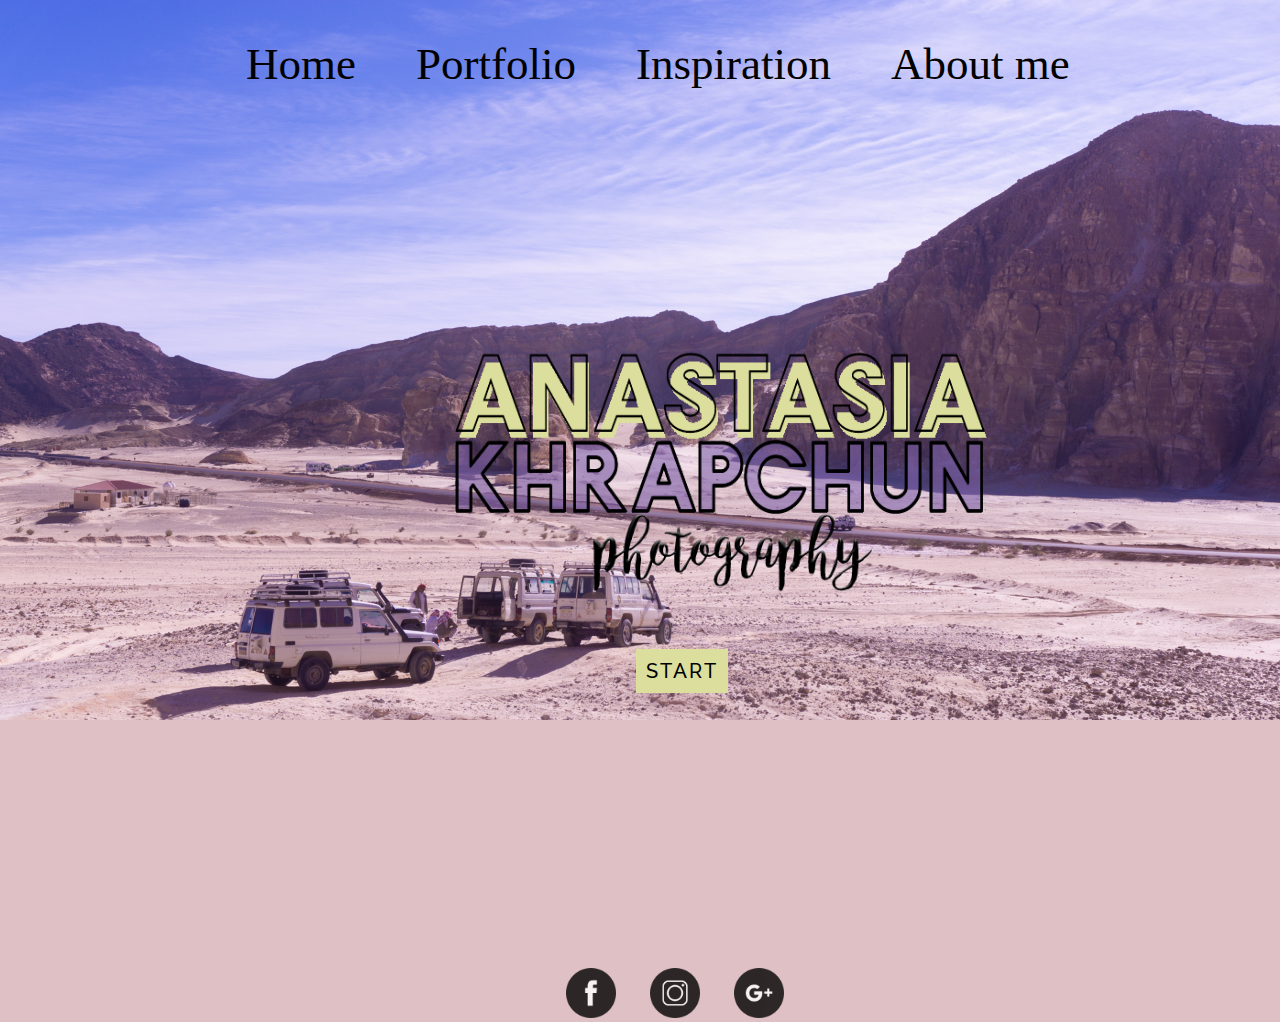
==== index.html @ ab1f0ca9 "Add files via upload" ====
<!DOCTYPE html>
<html>
<head>
	<link rel="stylesheet" href="stylehome.css" type="text/css">
	<title>Anastasia Khrapchun</title>
	<link href="https://fonts.googleapis.com/css?family=Covered+By+Your+Grace|Raleway:100,500,600,800" rel="stylesheet">
	
</head>
 
<body>
	<header>	
		<div id="menu">
			<nav>
				<ul>
					<li><a href="index.html">Home</a></li>
					<li><a href="portfolio.html">Portfolio</a></li>
					<li><a href="inspiration.html">Inspiration</a></li>
					<li><a href="aboutme.html">About me</a></li>
				</ul>
			</nav>
		</div>
			
	</header>	
	
	<div>
		<img class="showcase">
	</div>
	
	<div>
		<img src="logo.png" class="logo">
	</div>
	
	<div>
		<a class="start" href="portfolio.html">start</a>
	</div>
	
	
	<footer class="footer">
		<ul class="social-icons">
			<li><a href="http://www.facebook.com/anastasia.khrapchun"><img src='icons/facebook.png' /></a></li>
			<li><a href="https://www.instagram.com/synergy_plexus/"><img src='icons/instagram.png' /></a></li>
			<li><a href="mailto:a.khrapchun@gmail.com"><img src='icons/gmail.png' /></a></li>
		</ul>
	</footer>
	
	
</body>
	
</html>
---- stylehome.css ----
*{
	margin:0;
	padding:0;
}

body{
	background-image: url("showcase.jpg");
	background-image-height:100vl;
	background-size: cover;
	position: absolute;
	background-color:#DFC0C5;
	background-repeat: no-repeat;
}


.logo{
	position: absolute;
	height: 260px;
	width: 550px;
	top: 35%;
	left: 37%;
	
}
.start {
	background-color: #dbde9c;
    color: #000000;
    display: inline-block;
	font-family: 'Raleway', sans-serif;
	font-size: 20px;
	padding: 10px 10px;
	font-weight: 500;
	text-transform: uppercase;
	text-decoration: none;
	letter-spacing: 2px;
	position: absolute;
	top: 67%;
	left: 53%;
	
}
#menu {
	width: 1200px;
	margin: 0 auto;
}

header {
	background-color: rgba(117, 190, 218, 0.0);
	padding-left:13%;
}

nav{
	float:left;
	padding-left:5%;
}

nav ul {
	margin: 0;
	padding: 0;
	list-style: none;
}
nav li{
	display: inline-block;
	margin-left: 50px;
	padding-top:8px;
	font-size:45px;
	float: left;
	margin: 30px;
	height: 100vh;
	
}
nav a {
	color: #000000;
	text-decoration: none;
	font-family: bromello;
	font-size: 150 px;
}
nav a:hover {
	color:#000000;
}

@font-face {
font-family: 'bromello';
font-style: normal;
font-weight: normal;
src: local('bromello'), url('bromello.woff') format('woff');
}

footer {
	 
	background:transparent;
	text-align:center;
	background-color: #7f62aa;
	opacity: 0.8;
	height:0px;
	padding-left:15%;
	

}
.social-icons {
  text-align: center;
  width:280px;
  margin:0 auto;
  }  
  
.social-icons li {
  display:inline-block;
  list-style-type:none;
  position:center;
  }
  
.social-icons li a {
  border-bottom: none;
  position:center;
}
.social-icons li img {
  width:50px;
  height:50px;
  margin-right: 30px;
  text-align: center;
  position:center;
  
}
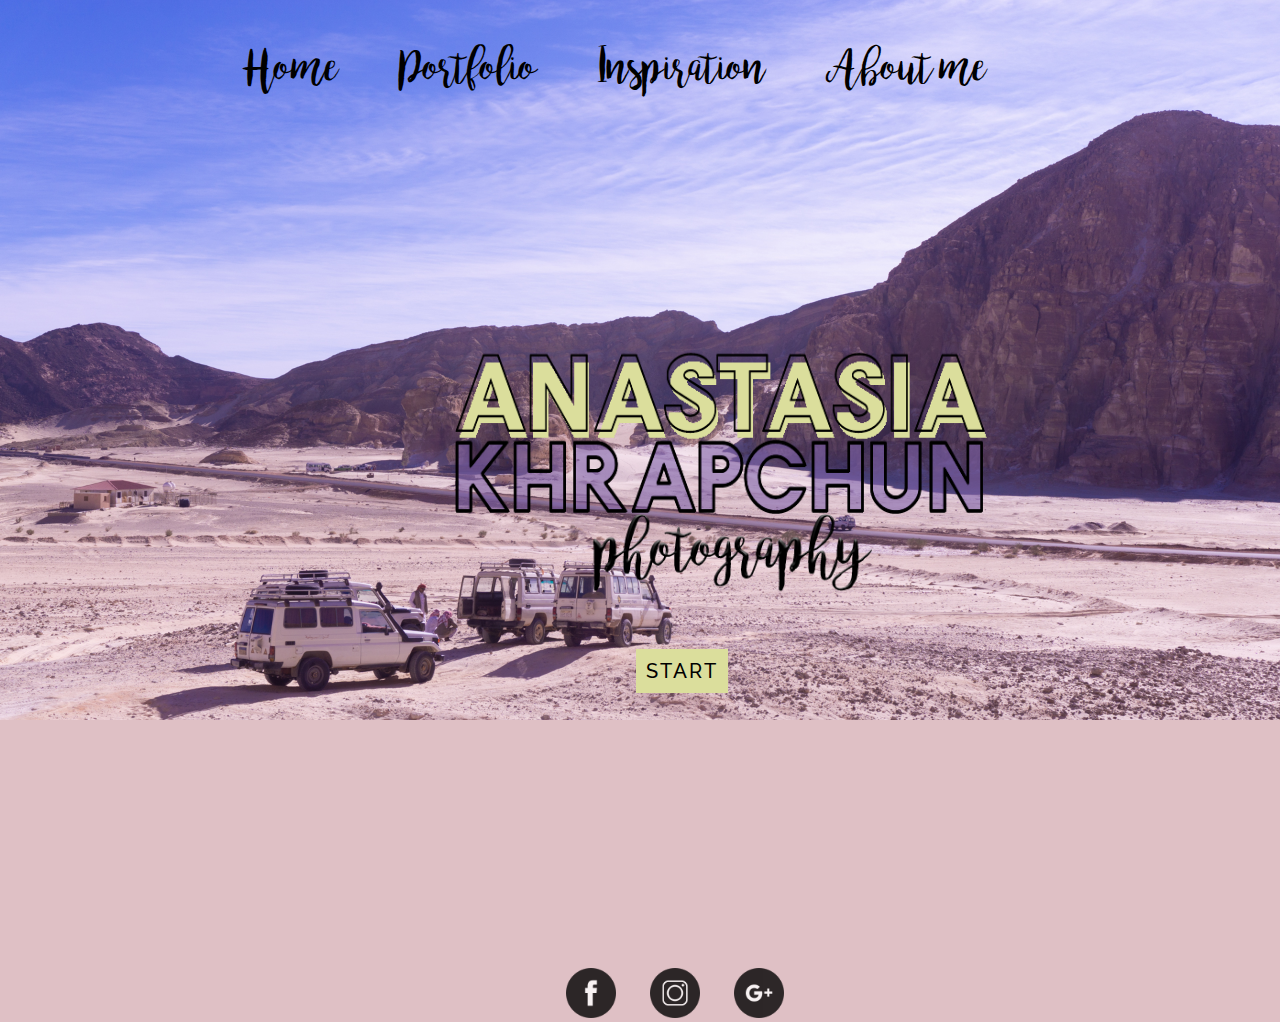
==== commit 3caa3bd2: "Add files via upload" ====
--- a/index.html
+++ b/index.html
@@ -30,7 +30,7 @@
 		<img src="logo.png" class="logo">
 	</div>
 	
-	<div>
+	<div style="height:700px;">
 		<a class="start" href="portfolio.html">start</a>
 	</div>
 	
--- a/stylehome.css
+++ b/stylehome.css
@@ -35,6 +35,7 @@
 	position: absolute;
 	top: 67%;
 	left: 53%;
+	
 	
 }
 #menu {
